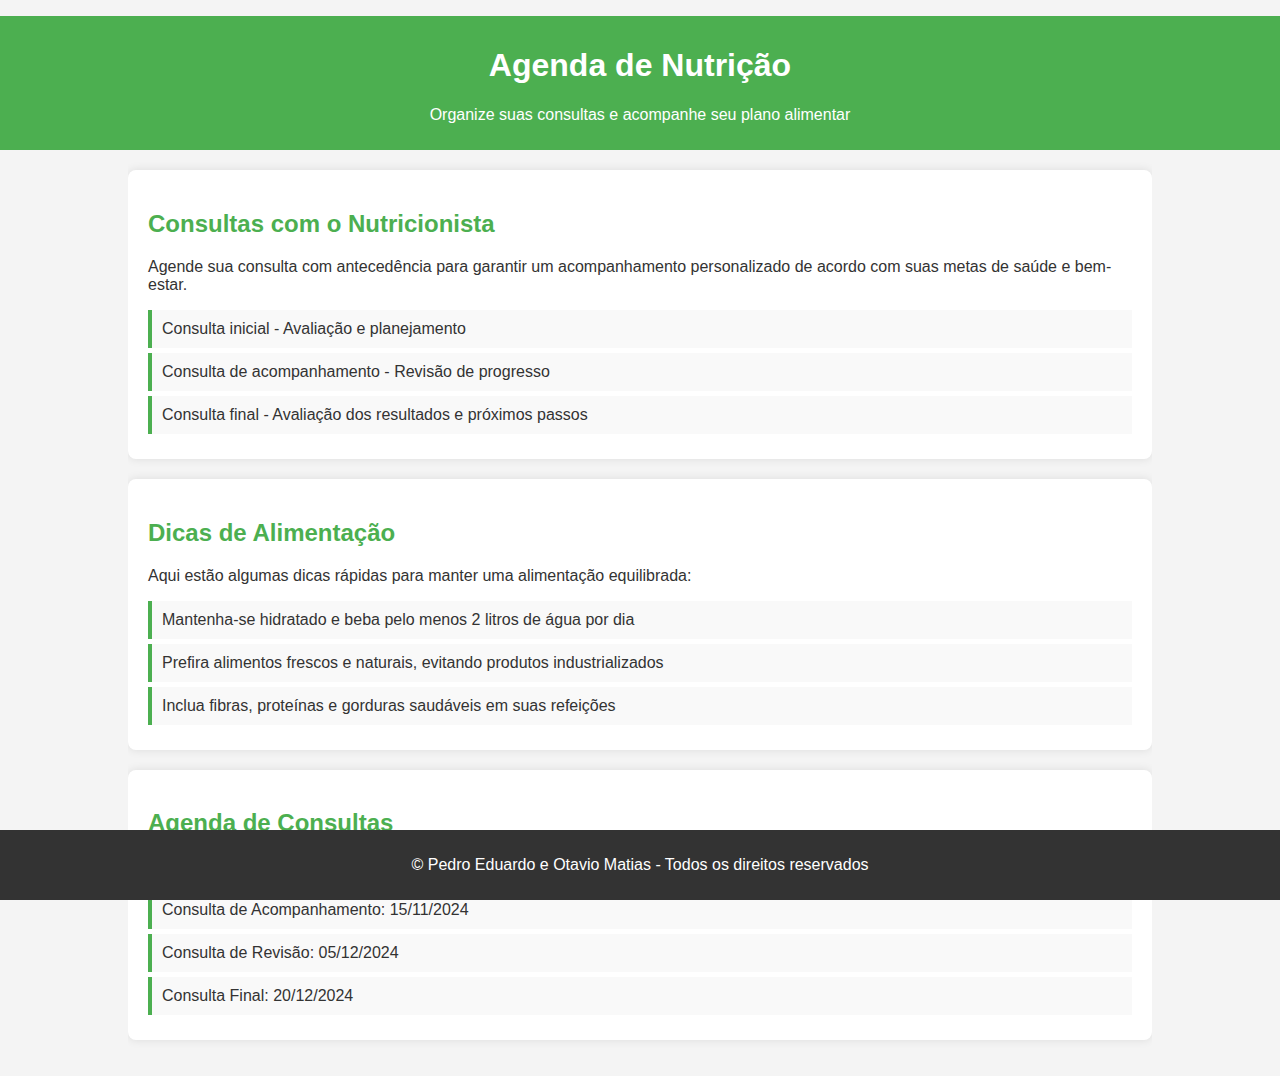
==== sobre.html @ b2324077 "Add files via upload" ====
<!DOCTYPE html>
<html lang="pt-BR">
<head>
    <meta charset="UTF-8">
    <meta name="viewport" content="width=device-width, initial-scale=1.0">
    <title>Agenda de Nutrição</title>
    <link rel="stylesheet" href="Assets/CSS/sobre.css">
</head>
<ul>
  
<body>

    <header>
        <h1>Agenda de Nutrição</h1>
        <p>Organize suas consultas e acompanhe seu plano alimentar</p>
        
    </header>

    <div class="container">
        <section>
            <h2>Consultas com o Nutricionista</h2>
            <p>Agende sua consulta com antecedência para garantir um acompanhamento personalizado de acordo com suas metas de saúde e bem-estar.</p>
            <ul>
                <li>Consulta inicial - Avaliação e planejamento</li>
                <li>Consulta de acompanhamento - Revisão de progresso</li>
                <li>Consulta final - Avaliação dos resultados e próximos passos</li>
            </ul>
        </section>

        <section>
            <h2>Dicas de Alimentação</h2>
            <p>Aqui estão algumas dicas rápidas para manter uma alimentação equilibrada:</p>
            <ul>
                <li>Mantenha-se hidratado e beba pelo menos 2 litros de água por dia</li>
                <li>Prefira alimentos frescos e naturais, evitando produtos industrializados</li>
                <li>Inclua fibras, proteínas e gorduras saudáveis em suas refeições</li>
            </ul>
        </section>

        <section>
            <h2>Agenda de Consultas</h2>
            <p>Confira abaixo as datas de suas próximas consultas:</p>
            <ul>
                <li>Consulta de Acompanhamento: 15/11/2024</li>
                <li>Consulta de Revisão: 05/12/2024</li>
                <li>Consulta Final: 20/12/2024</li>
            </ul>
        </section>
    </div>

    <footer>
        <p>&copy; Pedro Eduardo e Otavio Matias - Todos os direitos reservados</p>
    </footer>

</body>
</html>
---- Assets/CSS/sobre.css ----
body {
    font-family: Arial, sans-serif;
    background-color: #f4f4f4;
    color: #333;
    margin: 0;
    padding: 0;
}

header {
    background-color: #4CAF50;
    color: white;
    padding: 10px 0;
    text-align: center;
}

.container {
    width: 80%;
    margin: auto;
    overflow: hidden;
}

section {
    margin: 20px 0;
    padding: 20px;
    background-color: white;
    border-radius: 8px;
    box-shadow: 0 0 10px rgba(0, 0, 0, 0.1);
}

h2 {
    color: #4CAF50;
}

ul {
    list-style: none;
    padding: 0;
}

ul li {
    background-color: #f9f9f9;
    margin: 5px 0;
    padding: 10px;
    border-left: 4px solid #4CAF50;
}

footer {
    background-color: #333;
    color: white;
    text-align: center;
    padding: 10px 0;
    position: fixed;
    bottom: 0;
    width: 100%;
}
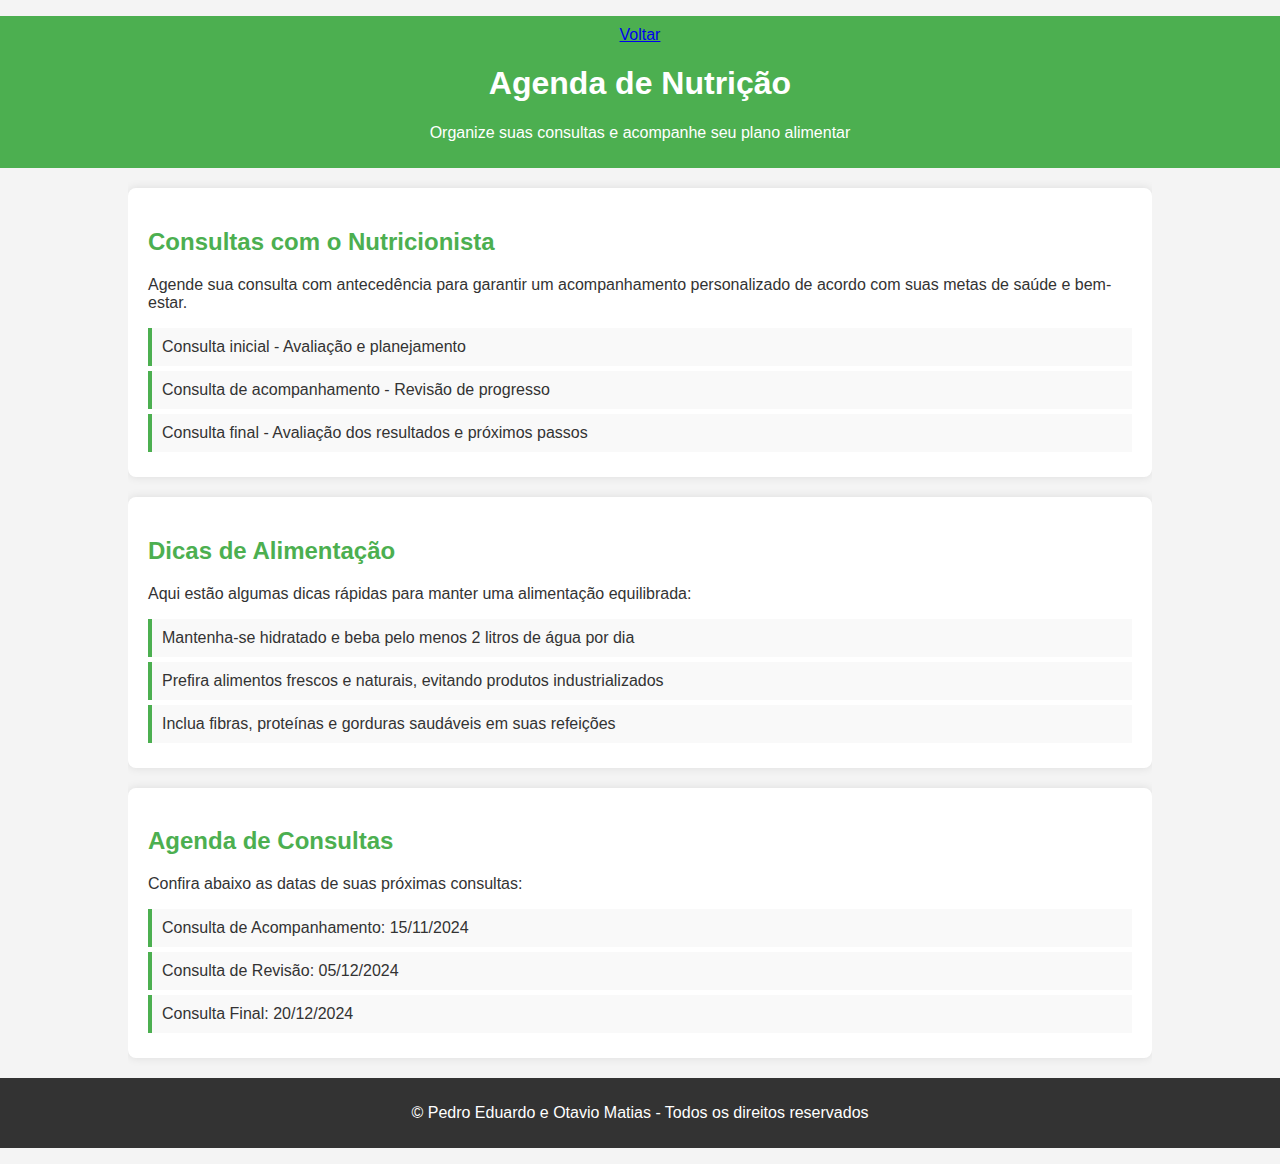
==== commit d9219142: "Update sobre.html" ====
--- a/sobre.html
+++ b/sobre.html
@@ -11,6 +11,7 @@
 <body>
 
     <header>
+        <a href="index.html">Voltar</a>
         <h1>Agenda de Nutrição</h1>
         <p>Organize suas consultas e acompanhe seu plano alimentar</p>
         
--- a/Assets/CSS/sobre.css
+++ b/Assets/CSS/sobre.css
@@ -48,7 +48,6 @@
     color: white;
     text-align: center;
     padding: 10px 0;
-    position: fixed;
     bottom: 0;
     width: 100%;
-}+}
